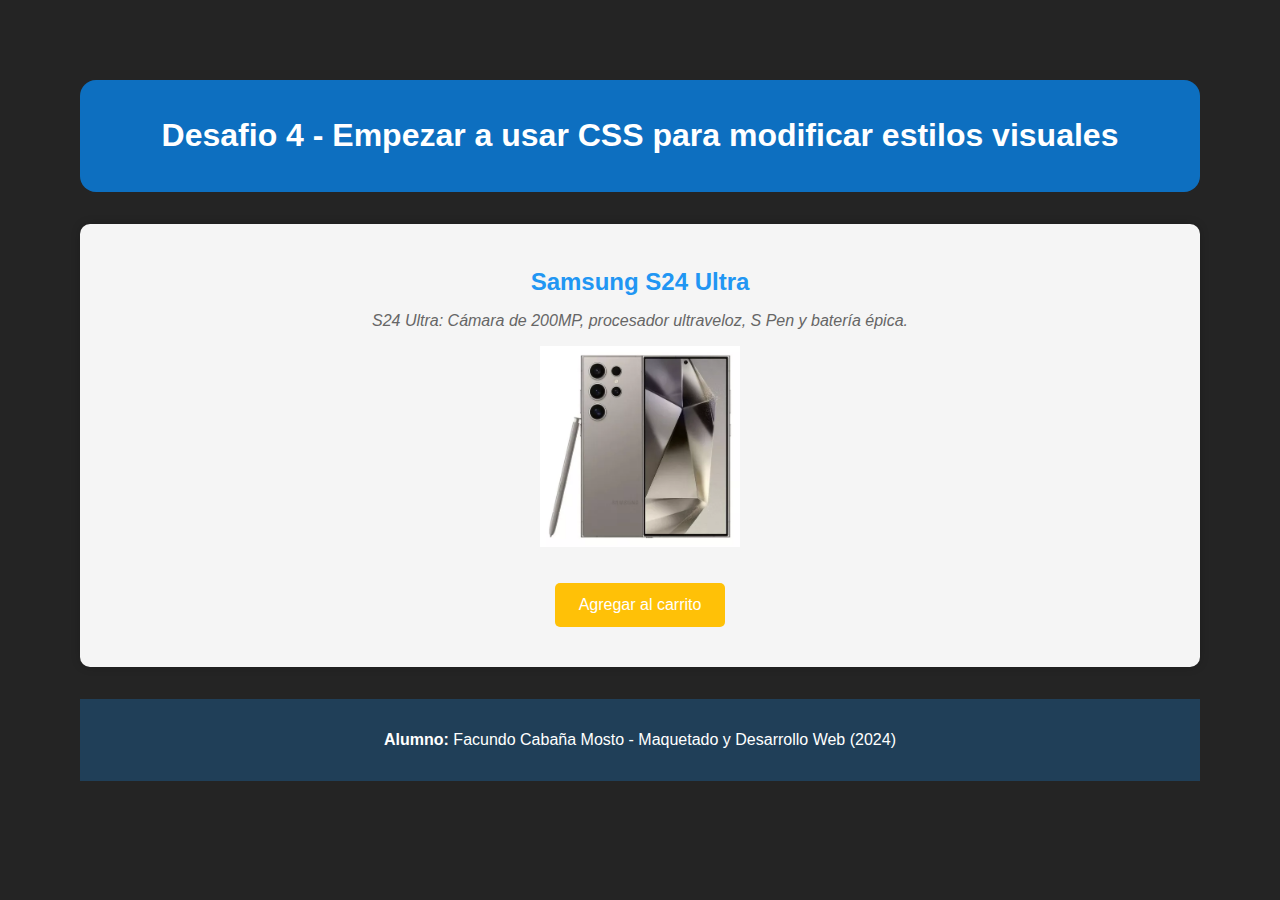
==== Desafio 4/index.html @ c6ea95d4 "Se realiza TP 1" ====
<!-- Actividad a realizar:

El objetivo consiste en incorporar la hoja de estilos al HTML una vez que se 
haya resuelto la estructura de la maqueta mediante la etiqueta <link>, e 
implementar:

1. Desde CSS afectar a los elementos por el nombre de etiqueta, usar 
class e id para dar estilos.

2. Cambiar la familia tipográfica y los tamaños de las fuentes, tanto de 
los encabezados como de los párrafos.

3. Para la implementación de los colores, usá Photoshop y abrí la 
imagen a color de superman.jpg, que encontrarás en la carpeta de 
esta semana. 
Con la herramienta de gotero usá los colores que posea esta imagen 
y experimentá con las distintas notaciones de color. -->

<!DOCTYPE html>
<html lang="es">

<head>
    <meta charset="UTF-8" />
    <meta name="viewport" content="width=device-width, initial-scale=1.0" />
    <title>
        Desafio 4 - Empezar a usar CSS para modificar estilos visuales - Escuela
        Da Vinci
    </title>
    <link rel="stylesheet" href="./css/style.css" />
    <link rel="icon" href="./img/favicon.ico" type="image/x-icon">
</head>

<body>

    <header>
        <h1>Desafio 4 - Empezar a usar CSS para modificar estilos visuales</h1>
    </header>

    <main>
        <section id="cardSamsung">
            <h2 class="tituloSamsung">Samsung S24 Ultra</h2>
            <p class="subtituloSamsung">
                <em>S24 Ultra: Cámara de 200MP, procesador ultraveloz, S Pen y batería
                    épica.</em>
            </p>
            <a href="#"><img src="./img/Samsung S24 ultra.webp" alt="Celular Samsung Ultra S24"
                    title="Celular de Samsung" /></a>
            <p><a href="#" class="carritoButton">Agregar al carrito</a></p>
        </section>
    </main>

    <footer>
        <p>
            <strong>Alumno:</strong> Facundo Cabaña Mosto - Maquetado y Desarrollo
            Web (2024)
        </p>
    </footer>
</body>

</html>
---- Desafio 4/css/style.css ----
/* /Estilos generales/ */
body {
font-family: Arial, sans-serif; 
margin: 5rem;
padding: 0;
background-color: #242424; 
}

header {
background-color: #0d6fc0; 
color: #fff; 
text-align: center; 
border-radius: 1rem;
padding: 1rem 0; 
}

h1 {
font-size: 2rem; 
}


#cardSamsung {
background-color: #fff; 
margin: 2rem auto; 
padding: 1.5rem; 
border-radius: 10px; 
box-shadow: 0 0 10px rgba(0, 0, 0, 0.2); 
}

.tituloSamsung {
font-size: 1.5rem; 
margin-bottom: 0.5rem; 
}

.subtituloSamsung {
font-size: 1rem; 
margin-bottom: 1rem; 
color: #666; 
}

img {
width: 200px; 
margin-bottom: 1rem; 
}

.carritoButton {
background-color: #FFC107; 
color: #fff; 
padding: 0.8rem 1.5rem; 
border: none; 
border-radius: 5px; 
cursor: pointer; 
text-decoration: none; 
display: inline-block; 
}

.carritoButton:hover { 
background-color: #FF9800; /
}

footer {
background-color: #2196F3; 
color: #fff; 
text-align: center; 
padding: 1rem 0; 
}



#cardSamsung {
background-color: #f5f5f5;
text-align: center;
}

.tituloSamsung {
color: #2196F3; 
}

.subtituloSamsung {
color: #666; 

}

.carritoButton {
background-color: #FFC107; 
}

.carritoButton:hover {
background-color: #FF9800; 
}

footer {
background-color: #203f58; 
}
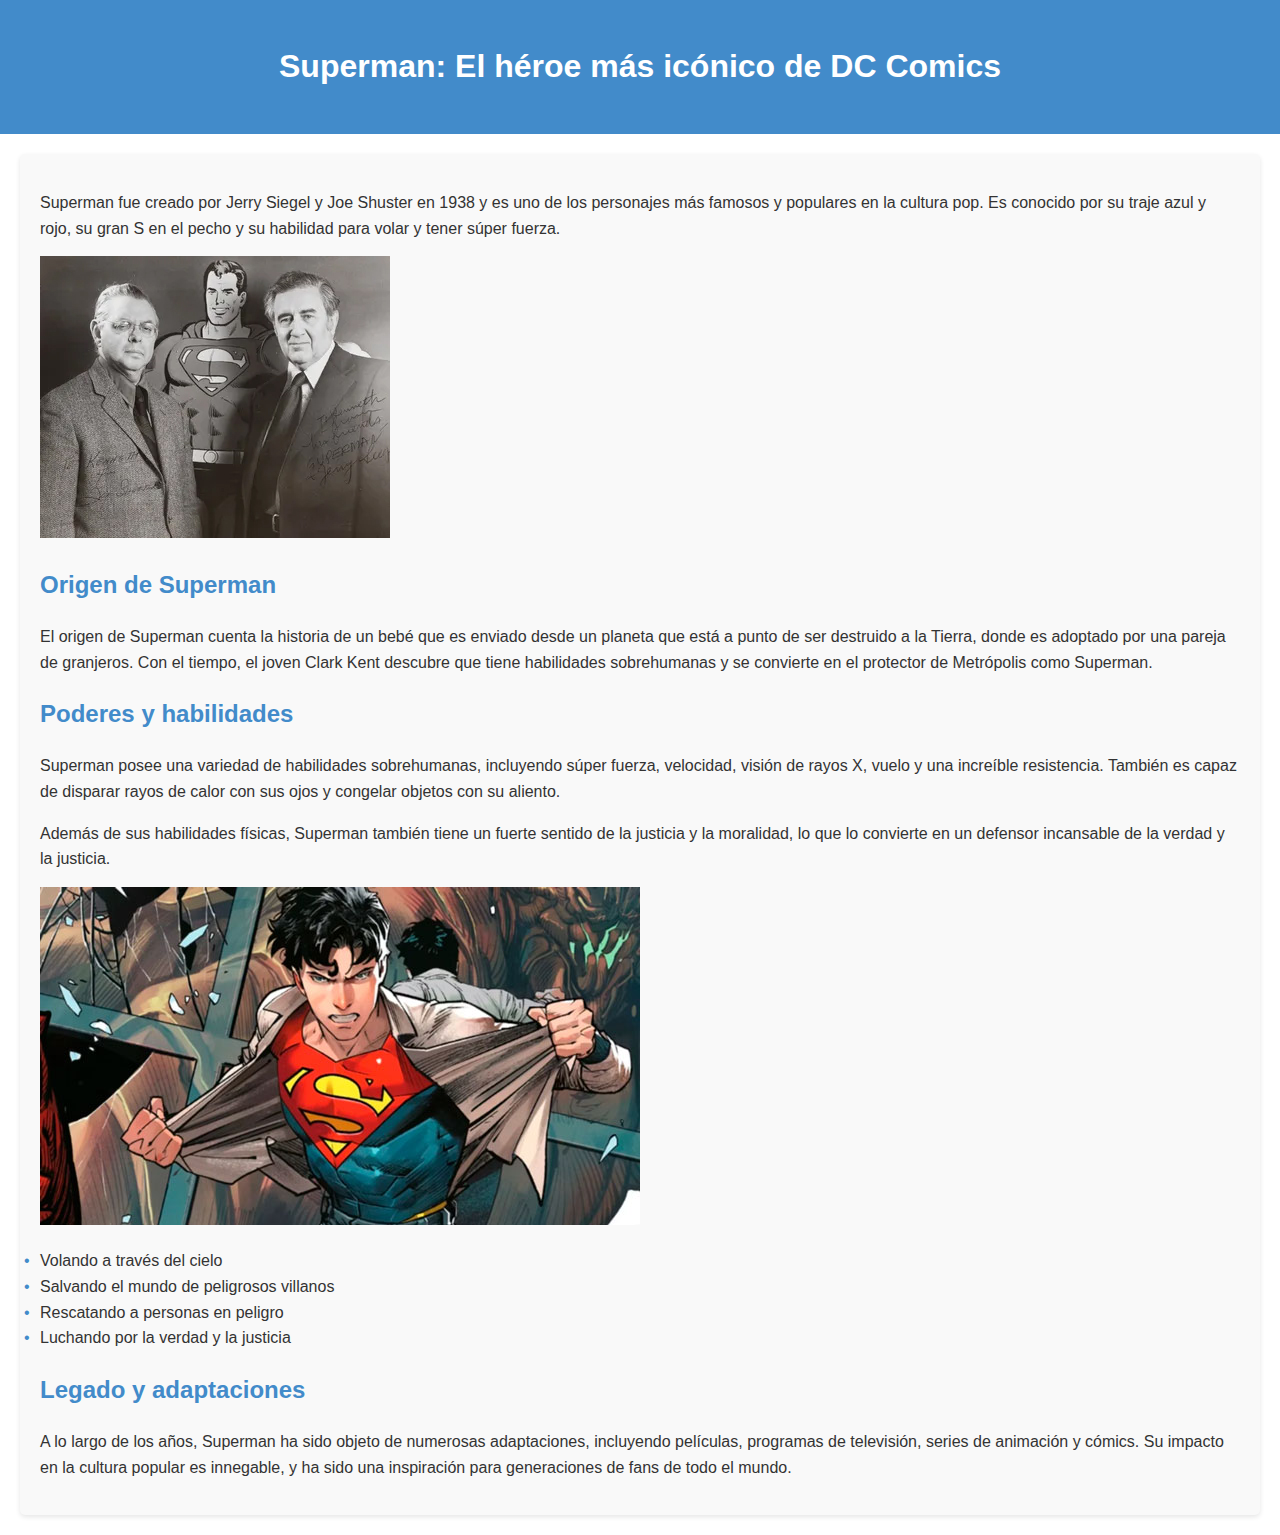
==== commit 7be1dc8a: "Se realiza Desafio 4" ====
--- a/Desafio 4/index.html
+++ b/Desafio 4/index.html
@@ -1,60 +1,40 @@
-<!-- Actividad a realizar:
-
-El objetivo consiste en incorporar la hoja de estilos al HTML una vez que se 
-haya resuelto la estructura de la maqueta mediante la etiqueta <link>, e 
-implementar:
-
-1. Desde CSS afectar a los elementos por el nombre de etiqueta, usar 
-class e id para dar estilos.
-
-2. Cambiar la familia tipográfica y los tamaños de las fuentes, tanto de 
-los encabezados como de los párrafos.
-
-3. Para la implementación de los colores, usá Photoshop y abrí la 
-imagen a color de superman.jpg, que encontrarás en la carpeta de 
-esta semana. 
-Con la herramienta de gotero usá los colores que posea esta imagen 
-y experimentá con las distintas notaciones de color. -->
-
 <!DOCTYPE html>
 <html lang="es">
-
 <head>
-    <meta charset="UTF-8" />
-    <meta name="viewport" content="width=device-width, initial-scale=1.0" />
-    <title>
-        Desafio 4 - Empezar a usar CSS para modificar estilos visuales - Escuela
-        Da Vinci
-    </title>
-    <link rel="stylesheet" href="./css/style.css" />
-    <link rel="icon" href="./img/favicon.ico" type="image/x-icon">
+    <meta charset="UTF-8">
+    <meta name="viewport" content="width=device-width, initial-scale=1.0">
+    <title>Superman</title>
+    <link rel="stylesheet" href="./css/style.css">
 </head>
-
 <body>
-
     <header>
-        <h1>Desafio 4 - Empezar a usar CSS para modificar estilos visuales</h1>
+        <h1>Superman: El héroe más icónico de DC Comics</h1>
     </header>
-
     <main>
-        <section id="cardSamsung">
-            <h2 class="tituloSamsung">Samsung S24 Ultra</h2>
-            <p class="subtituloSamsung">
-                <em>S24 Ultra: Cámara de 200MP, procesador ultraveloz, S Pen y batería
-                    épica.</em>
-            </p>
-            <a href="#"><img src="./img/Samsung S24 ultra.webp" alt="Celular Samsung Ultra S24"
-                    title="Celular de Samsung" /></a>
-            <p><a href="#" class="carritoButton">Agregar al carrito</a></p>
-        </section>
+        <article>
+            <p>Superman fue creado por Jerry Siegel y Joe Shuster en 1938 y es uno de los personajes más famosos y populares en la cultura pop. Es conocido por su traje azul y rojo, su gran S en el pecho y su habilidad para volar y tener súper fuerza.</p>
+            <img src="./img/creadores.jpg" alt="Imagen de los dos creadores de Superman">
+            <section>
+                <h2>Origen de Superman</h2>
+                <p>El origen de Superman cuenta la historia de un bebé que es enviado desde un planeta que está a punto de ser destruido a la Tierra, donde es adoptado por una pareja de granjeros. Con el tiempo, el joven Clark Kent descubre que tiene habilidades sobrehumanas y se convierte en el protector de Metrópolis como Superman.</p>
+            </section>
+            <section>
+                <h2>Poderes y habilidades</h2>
+                <p>Superman posee una variedad de habilidades sobrehumanas, incluyendo súper fuerza, velocidad, visión de rayos X, vuelo y una increíble resistencia. También es capaz de disparar rayos de calor con sus ojos y congelar objetos con su aliento.</p>
+                <p>Además de sus habilidades físicas, Superman también tiene un fuerte sentido de la justicia y la moralidad, lo que lo convierte en un defensor incansable de la verdad y la justicia.</p>
+                <img src="./img/superman.jpg" alt="Imagen de Clark Kent vistiendose como Superman">
+                <ul>
+                    <li>Volando a través del cielo</li>
+                    <li>Salvando el mundo de peligrosos villanos</li>
+                    <li>Rescatando a personas en peligro</li>
+                    <li>Luchando por la verdad y la justicia</li>
+                </ul>
+            </section>
+            <section>
+                <h2>Legado y adaptaciones</h2>
+                <p>A lo largo de los años, Superman ha sido objeto de numerosas adaptaciones, incluyendo películas, programas de televisión, series de animación y cómics. Su impacto en la cultura popular es innegable, y ha sido una inspiración para generaciones de fans de todo el mundo.</p>
+            </section>
+        </article>
     </main>
-
-    <footer>
-        <p>
-            <strong>Alumno:</strong> Facundo Cabaña Mosto - Maquetado y Desarrollo
-            Web (2024)
-        </p>
-    </footer>
 </body>
-
-</html>+</html>
--- a/Desafio 4/css/style.css
+++ b/Desafio 4/css/style.css
@@ -1,94 +1,66 @@
-/* /Estilos generales/ */
+/* Estilos generales */
 body {
-font-family: Arial, sans-serif; 
-margin: 5rem;
-padding: 0;
-background-color: #242424; 
+    font-family: Arial, sans-serif;
+    line-height: 1.6;
+    color: #333;
+    margin: 0;
+    padding: 0;
 }
 
 header {
-background-color: #0d6fc0; 
-color: #fff; 
-text-align: center; 
-border-radius: 1rem;
-padding: 1rem 0; 
+    background-color: #428bca;
+    color: white;
+    text-align: center;
+    padding: 20px;
+}
+
+main {
+    padding: 20px;
+}
+
+article {
+    background-color: #f9f9f9;
+    padding: 20px;
+    border-radius: 5px;
+    box-shadow: 0 2px 5px rgba(0, 0, 0, 0.1);
 }
 
 h1 {
-font-size: 2rem; 
+    font-size: 32px;
 }
 
-
-#cardSamsung {
-background-color: #fff; 
-margin: 2rem auto; 
-padding: 1.5rem; 
-border-radius: 10px; 
-box-shadow: 0 0 10px rgba(0, 0, 0, 0.2); 
+h2 {
+    font-size: 24px;
+    color: #428bca;
 }
 
-.tituloSamsung {
-font-size: 1.5rem; 
-margin-bottom: 0.5rem; 
+p {
+    font-size: 16px;
+    margin-bottom: 15px;
 }
 
-.subtituloSamsung {
-font-size: 1rem; 
-margin-bottom: 1rem; 
-color: #666; 
+ul {
+    list-style-type: none;
+    padding-left: 0;
 }
 
-img {
-width: 200px; 
-margin-bottom: 1rem; 
+li::before {
+    content: "\2022";
+    color: #428bca;
+    display: inline-block;
+    width: 1em;
+    margin-left: -1em;
 }
 
-.carritoButton {
-background-color: #FFC107; 
-color: #fff; 
-padding: 0.8rem 1.5rem; 
-border: none; 
-border-radius: 5px; 
-cursor: pointer; 
-text-decoration: none; 
-display: inline-block; 
+/* Clases e IDs */
+#main-heading {
+    font-family: "Times New Roman", serif;
+    font-size: 36px;
+    color: #FF4500; /* Utilicé el color naranja de la S del traje de Superman */
 }
 
-.carritoButton:hover { 
-background-color: #FF9800; /
+.section-heading {
+    font-family: "Courier New", monospace;
+    font-size: 28px;
+    color: #4CAF50; /* Utilicé un verde brillante */
 }
-
-footer {
-background-color: #2196F3; 
-color: #fff; 
-text-align: center; 
-padding: 1rem 0; 
-}
-
-
-
-#cardSamsung {
-background-color: #f5f5f5;
-text-align: center;
-}
-
-.tituloSamsung {
-color: #2196F3; 
-}
-
-.subtituloSamsung {
-color: #666; 
-
-}
-
-.carritoButton {
-background-color: #FFC107; 
-}
-
-.carritoButton:hover {
-background-color: #FF9800; 
-}
-
-footer {
-background-color: #203f58; 
-}